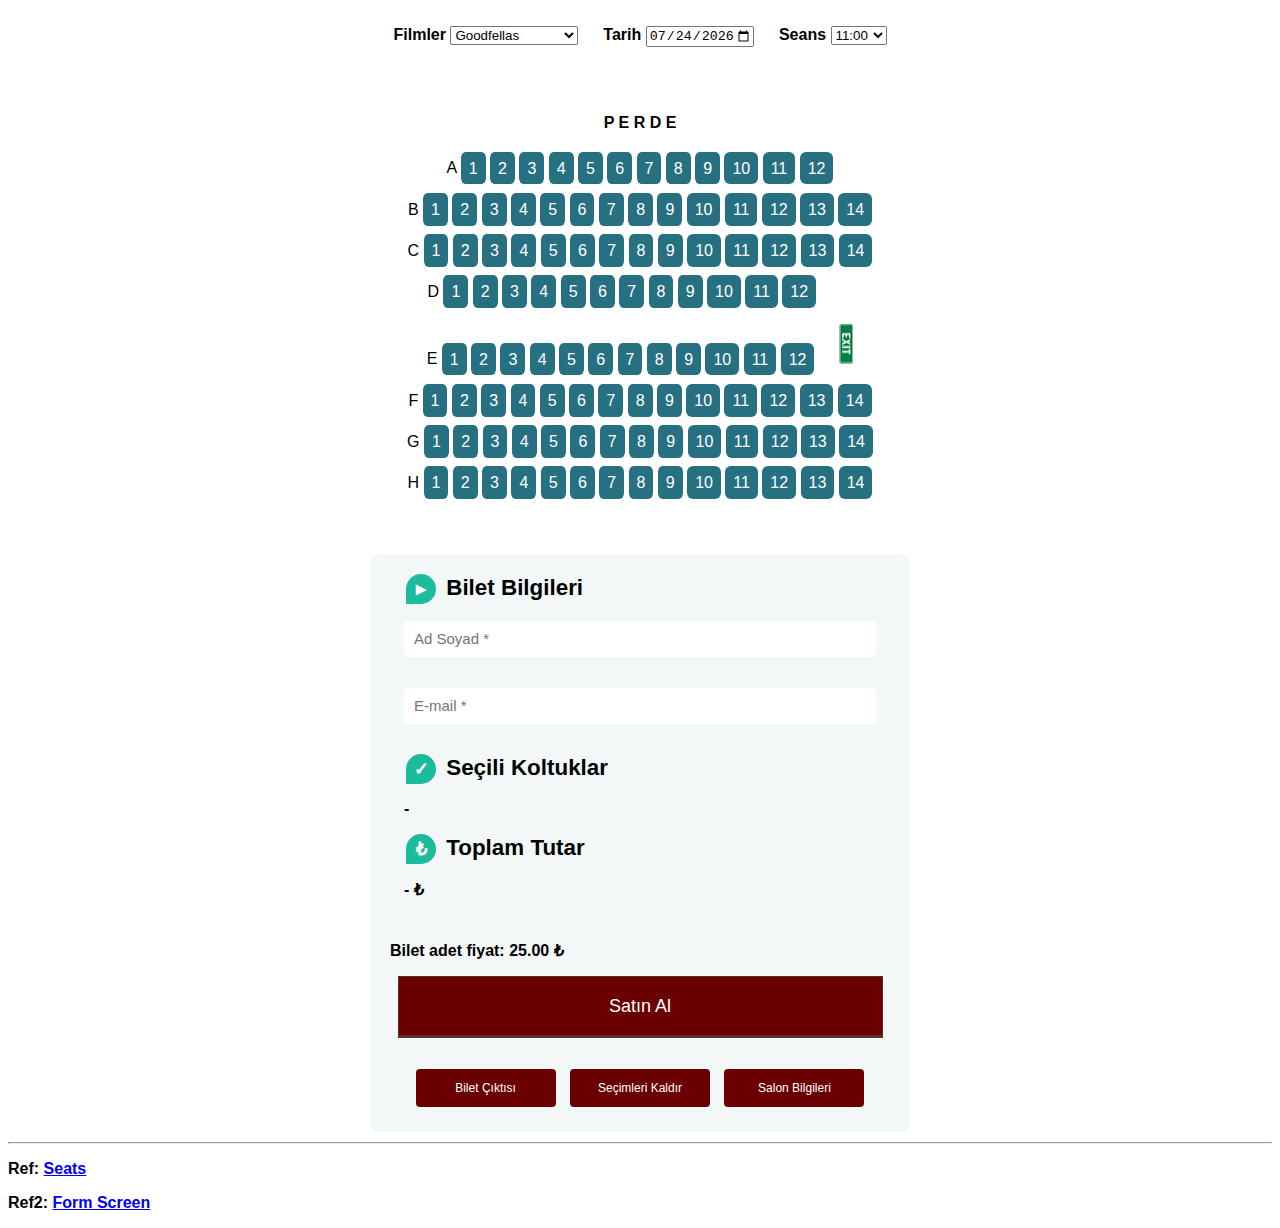
==== Project/index.html @ 33f56f21 "Add files via upload" ====
<!DOCTYPE html>
<html lang="en-US">
<head>
    <meta charset="UTF-8">
    <meta name="viewport" content="width=device-width">
    <title> </title>
    <meta name="viewport" content="width=device-width, initial-scale=1">
 <link rel="stylesheet" href="seat.css">
  <link rel="stylesheet" href="buton.css">
 <link rel="stylesheet" href="formScreen.css">
</head>
<body onload="db.kontrol();satilanBilet(); openMessage();">
    <br>   
    <div class="container">
<div align="center"> <b> Filmler </b> 
    <select onchange="temizle();db.kontrol();temizle2();satilanBilet();" required="" id="movie1">
    <option value="Goodfellas">Goodfellas</option>
      <option value="The Great Gatsby">The Great Gatsby</option>
      <option value="Predestination">Predestination</option>
      <option value="Inception">Inception</option>
      <option value="Focus">Focus</option>
    </select>
     
      <b> Tarih</b>
    <input onchange="temizle();db.kontrol();temizle2();satilanBilet();" type="date" name="date" id="date" min="2018-12-19"max="2018-12-30" required="">
     
    <b>Seans</b>
    <select onchange="temizle();db.kontrol();temizle2();satilanBilet();" required="" id="session1">
      <option value="11:00">11:00</option>
      <option value="13:45">13:45</option>
      <option value="16:30">16:30</option>
      <option value="19:15">19:15</option>
    </select>
</div>
<div class="seatSelection col-lg-12">
    
   <!-- <p><img src="screen.png" id="cog2" align="center"></p>-->
   <b><p > P E R D E </p></b>
    <div class="seatsChart col-lg-6">
        <div class="seatRow">
            <div class="seatRowNumber">
                A
            </div>
            <div id="A-1" role="checkbox" class=" seatNumber ">1</div>
            <div id="A-2" role="checkbox" class=" seatNumber ">2</div>
            <div id="A-3" role="checkbox" class=" seatNumber ">3</div>
            <div id="A-4" role="checkbox" class=" seatNumber ">4</div>
            <div id="A-5" role="checkbox" class=" seatNumber ">5</div>
            <div id="A-6" role="checkbox" class=" seatNumber ">6</div>
            <div id="A-7" role="checkbox" class=" seatNumber ">7</div>
            <div id="A-8" role="checkbox" class=" seatNumber ">8</div>
            <div id="A-9" role="checkbox" class=" seatNumber ">9</div>
            <div id="A-10" role="checkbox" class=" seatNumber ">10</div>
            <div id="A-11" role="checkbox" class=" seatNumber ">11</div>
            <div id="A-12" role="checkbox" class=" seatNumber ">12</div>
        </div>
        <div class="seatRow">
            <div class="seatRowNumber">
                B
            </div>
            <div id="B-1" role="checkbox" class=" seatNumber ">1</div>
            <div id="B-2" role="checkbox" class=" seatNumber ">2</div>
            <div id="B-3" role="checkbox" class=" seatNumber ">3</div>
            <div id="B-4" role="checkbox" class=" seatNumber ">4</div>
            <div id="B-5" role="checkbox" class=" seatNumber ">5</div>
            <div id="B-6" role="checkbox" class=" seatNumber ">6</div>
            <div id="B-7" role="checkbox" class=" seatNumber ">7</div>
            <div id="B-8" role="checkbox" class=" seatNumber ">8</div>
            <div id="B-9" role="checkbox" class=" seatNumber  ">9</div>
            <div id="B-10" role="checkbox" class=" seatNumber ">10</div>
            <div id="B-11" role="checkbox" class=" seatNumber ">11</div>
            <div id="B-12" role="checkbox" class=" seatNumber ">12</div>
            <div id="B-13" role="checkbox" class=" seatNumber  ">13</div>
            <div id="B-14" role="checkbox" class=" seatNumber ">14</div>
        </div>
        <div class="seatRow">
            <div class="seatRowNumber">
                C
            </div>
            <div id="C-1" role="checkbox" class=" seatNumber ">1</div>
            <div id="C-2" role="checkbox" class=" seatNumber ">2</div>
            <div id="C-3" role="checkbox" class=" seatNumber ">3</div>
            <div id="C-4" role="checkbox" class=" seatNumber ">4</div>
            <div id="C-5" role="checkbox" class=" seatNumber ">5</div>
            <div id="C-6" role="checkbox" class=" seatNumber ">6</div>
            <div id="C-7" role="checkbox" class=" seatNumber ">7</div>
            <div id="C-8" role="checkbox" class=" seatNumber ">8</div>
            <div id="C-9" role="checkbox" class=" seatNumber ">9</div>
            <div id="C-10" role="checkbox" class=" seatNumber ">10</div>
            <div id="C-11" role="checkbox" class=" seatNumber ">11</div>
            <div id="C-12" role="checkbox" class=" seatNumber ">12</div>
            <div id="C-13" role="checkbox" class=" seatNumber ">13</div>
            <div id="C-14" role="checkbox" class=" seatNumber ">14</div>
  
        </div>
        <div class="seatRow">
            <div class="seatRowNumber">
                D
            </div>
            <div id="D-1" role="checkbox" class=" seatNumber ">1</div>
            <div id="D-2" role="checkbox" class=" seatNumber ">2</div>
            <div id="D-3" role="checkbox" class=" seatNumber ">3</div>
            <div id="D-4" role="checkbox" class=" seatNumber ">4</div>
            <div id="D-5" role="checkbox" class=" seatNumber ">5</div>
            <div id="D-6" role="checkbox" class=" seatNumber ">6</div>
            <div id="D-7" role="checkbox" class=" seatNumber ">7</div>
            <div id="D-8" role="checkbox" class=" seatNumber ">8</div>
            <div id="D-9" role="checkbox" class=" seatNumber ">9</div>
            <div id="D-10" role="checkbox" class=" seatNumber ">10</div>
            <div id="D-11" role="checkbox" class=" seatNumber ">11</div>
            <div id="D-12" role="checkbox" class=" seatNumber ">12</div>     
        </div>
        <div class="seatRow">
            <div class="seatRowNumber">
                E
            </div>
            <div id="E-1" role="checkbox" class=" seatNumber ">1</div>
            <div id="E-2" role="checkbox" class=" seatNumber ">2</div>
            <div id="E-3" role="checkbox" class=" seatNumber ">3</div>
            <div id="E-4" role="checkbox" class=" seatNumber ">4</div>
            <div id="E-5" role="checkbox" class=" seatNumber ">5</div>
            <div id="E-6" role="checkbox" class=" seatNumber  ">6</div>
            <div id="E-7" role="checkbox" class=" seatNumber ">7</div>
            <div id="E-8" role="checkbox" class=" seatNumber ">8</div>
            <div id="E-9" role="checkbox" class=" seatNumber ">9</div>
            <div id="E-10" role="checkbox" class=" seatNumber ">10</div>
            <div id="E-11" role="checkbox" class=" seatNumber ">11</div>
            <div id="E-12" role="checkbox" class=" seatNumber ">12</div> 
              <img src="exit.png" id="cog2" width="14" height="40">
        </div>
    <div class="seatRow">
            <div class="seatRowNumber">
                F
            </div>
            <div id="F-1" role="checkbox" class=" seatNumber ">1</div>
            <div id="F-2" role="checkbox" class=" seatNumber ">2</div>
            <div id="F-3" role="checkbox" class=" seatNumber ">3</div>
            <div id="F-4" role="checkbox" class=" seatNumber ">4</div>
            <div id="F-5" role="checkbox" class=" seatNumber ">5</div>
            <div id="F-6" role="checkbox" class=" seatNumber ">6</div>
            <div id="F-7" role="checkbox" class=" seatNumber ">7</div>
            <div id="F-8" role="checkbox" class=" seatNumber ">8</div>
            <div id="F-9" role="checkbox" class=" seatNumber ">9</div>
            <div id="F-10" role="checkbox" class=" seatNumber ">10</div>
            <div id="F-11" role="checkbox" class=" seatNumber ">11</div>
            <div id="F-12" role="checkbox" class=" seatNumber ">12</div>
            <div id="F-13" role="checkbox" class=" seatNumber ">13</div>
            <div id="F-14" role="checkbox" class=" seatNumber ">14</div>
        </div>
    <div class="seatRow">
            <div class="seatRowNumber">
                G
            </div>
            <div id="G-1" role="checkbox" class=" seatNumber ">1</div>
            <div id="G-2" role="checkbox" class=" seatNumber ">2</div>
            <div id="G-3" role="checkbox" class=" seatNumber ">3</div>
            <div id="G-4" role="checkbox" class=" seatNumber ">4</div>
            <div id="G-5" role="checkbox" class=" seatNumber ">5</div>
            <div id="G-6" role="checkbox" class=" seatNumber ">6</div>
            <div id="G-7" role="checkbox" class=" seatNumber ">7</div>
            <div id="G-8" role="checkbox" class=" seatNumber ">8</div>
            <div id="G-9" role="checkbox" class=" seatNumber ">9</div>
            <div id="G-10" role="checkbox" class=" seatNumber ">10</div>
            <div id="G-11" role="checkbox" class=" seatNumber ">11</div>
            <div id="G-12" role="checkbox" class=" seatNumber ">12</div>
            <div id="G-13" role="checkbox" class=" seatNumber ">13</div>
            <div id="G-14" role="checkbox" class=" seatNumber ">14</div>
        </div>
    <div class="seatRow">
            <div class="seatRowNumber">
                H
            </div>
            <div id="H-1" role="checkbox" class=" seatNumber ">1</div>
            <div id="H-2" role="checkbox" class=" seatNumber ">2</div>
            <div id="H-3" role="checkbox" class=" seatNumber ">3</div>
            <div id="H-4" role="checkbox" class=" seatNumber ">4</div>
            <div id="H-5" role="checkbox" class=" seatNumber ">5</div>
            <div id="H-6" role="checkbox" class=" seatNumber ">6</div>
            <div id="H-7" role="checkbox" class=" seatNumber ">7</div>
            <div id="H-8" role="checkbox" class=" seatNumber ">8</div>
            <div id="H-9" role="checkbox" class=" seatNumber ">9</div>
            <div id="H-10" role="checkbox" class=" seatNumber ">10</div>
            <div id="H-11" role="checkbox" class=" seatNumber ">11</div>
            <div id="H-12" role="checkbox" class=" seatNumber ">12</div>
            <div id="H-13" role="checkbox" class=" seatNumber ">13</div>
            <div id="H-14" role="checkbox" class=" seatNumber ">14</div>
        </div>
    </div>

<b> 
</div>
<div class="form-style-5">
                     
<form id="form" action="javascript:kontrolSat();db.kontrol();makeTable();temizle2();satilanBilet();">
<fieldset>
<legend><span class="number">►</span> Bilet Bilgileri</legend>
<input type="text" id="name" value="" placeholder="Ad Soyad *">
<input type="email" id="email" value="" placeholder="E-mail *">
 <legend><span class="number">✓</span> Seçili Koltuklar</legend><p id="koltukNumara" > - </p>
 <legend><span class="number">₺</span> Toplam Tutar</legend><p id="koltukFiyat" > - ₺ </p>
</fieldset>
<p >Bilet adet fiyat: 25.00 ₺ </p>

<input type="submit" value="Satın Al" />
</form>

    <table id="satilanBilet"> </table>
    <p id="koltukNumara" > </p>
    <script src="koltukSayac.js"></script>
    <script src="biletTutar.js"></script>
    <div align="center">
    <button  id="myBtn" class="button"onclick="makeTable()" style="vertical-align:middle"><span>Bilet Çıktısı</span></button>
  <button class="button"onclick="secimleriKaldir();temizle2();" style="vertical-align:middle"><span>Seçimleri Kaldır</span></button>
  <button  id="myBtn2" class="button"onclick="satilanBilet();" style="vertical-align:middle"><span>Salon Bilgileri</span></button>
</div>
</div>



<div id="myModal" class="modal">
  <div class="modal-content">
    <span class="close">&times;</span>
    <p>
        <div align="center"><head>Bilet Çıktı Ekranı</head></div>
    <table id="tabloBilet"> </table>
    </p>
  </div>
</div>
<div id="myModal2" class="modal2">
  <div class="modal-content2">
    <span class="close2">&times;</span>
    <p>
    <table id="satilanTablo"> </table>
    </p>
  </div>
</div>
<hr />

<p>Ref:
<a href="https://codepen.io/hectorfeliz/pen/QbvXLo" 
 >  Seats</a>
</p>
<p>Ref2:
    <a href="https://www.sanwebe.com/2014/08/css-html-forms-designs" 
     >  Form Screen</a>
    </p>

  <script src="seat.js"></script>
  <script src="currentDate.js"> </script>
  <script src="pop_up.js"></script>
  <script src="pop_up2.js"></script>

  <script> db = new database(); </script>


<script> 

function openMessage(){
    
x = window.innerWidth;
y = window.innerHeight;
    if(y>x){
alert("Mobil cihazlar için dikey kullanım uygun değildir, lütfen ekranınızı yatay olarak kullanınız.")
}
console.log("genişlik:"+x+"yükseklik:"+y)
}


</script>
</body>
</html>
---- Project/seat.css ----
.container {
    
    padding-right: auto;
    padding-left: auto;
    margin-right: auto;
    margin-left: auto;
}
.seatSelection {
  text-align: center;
  padding: 1%;
  margin: 3%;}

.seatsReceipt {text-align: center;}

.perde{

size: 16px;	
}
.seatNumber {
	display: inline;
	padding: 0.7%;
	background-color: #267082;
	color: #FFF;
	border-radius: 18%;
	cursor: default;
	line-height: 25%;
	text-align: center;
	cursor: pointer;
 }

.seatRow {
	padding: 1%;
}

.seatSelected {
	background-color: #FFB936;
	color: black;
 }


.seatUnavailable {
	background-color: #63130E;
	cursor: no-drop;}

.seatRowNumber {
	clear: none;
	display: inline;
 }

.hidden {display: none;}

.seatsAmount {max-width: 2em;}
---- Project/buton.css ----
.button {
  display: inline-block;
  border-radius: 4px;
  background-color: #6A0000;
  border: none;
  color: #FFFFFF;
  text-align: center;
  font-size: 12px;
  padding: 12px;
  width: 140px;
  transition: all 0.5s;
  cursor: pointer;
  margin: 5px;
}

.button span {
  cursor: pointer;
  display: inline-block;
  position: relative;
  transition: 0.5s;
}

.button span:after {
  content: '\00bb';
  position: absolute;
  opacity: 0;
  top: 0;
  right: -20px;
  transition: 0.5s;
}

.button:hover span {
  padding-right: 25px;
}

.button:hover span:after {
  opacity: 1;
  right: 0;
}

.modal {
  display: none; 
  position: fixed; 
  z-index: 1; 
  left: 0;
  top: 0;
  width: 100%; 
  height: 100%; 
  overflow: auto; 
  background-color: rgba(0,0,0,0.4); 
}
/* İçerik / Kutu */
.modal-content {
  background-color: #fefefe;
  margin: 15% auto; 
  padding: 20px;
  border: 1px solid #888;
  width: 55%; 
}
/* Kapat Düğmesi */
.close {
  color: #aaa;
  float: right;
  font-size: 28px;
  font-weight: bold;
}
.close:hover,
.close:focus {
  color: black;
  text-decoration: none;
  cursor: pointer;
}

table { border-collapse: collapse; }
th { color: rgb(1, 1, 2); padding: 5px 5px; }
td { 
    border: 3px solid rgb(0, 0, 0); 
    padding: 5px 5px; 
    text-align: center; 
 }
---- Project/formScreen.css ----
.form-style-5{
  max-width: 500px;
	padding: 5px 10px;
	background: #000000;
	margin: 10px auto;
	padding: 20px;
	background: #f4f7f8;
	border-radius: 8px;
	font-family: Calibri, Helvetica, sans-serif;
}
.form-style-5 fieldset{
	border: none;
}
.form-style-5 legend {
	font-size: 1.4em;
	margin-bottom: 10px;
}
.form-style-5 label {
	display: block;
	margin-bottom: 8px;
}
.form-style-5 input[type="text"],
.form-style-5 input[type="date"],
.form-style-5 input[type="datetime"],
.form-style-5 input[type="email"],
.form-style-5 input[type="number"],
.form-style-5 input[type="search"],
.form-style-5 input[type="time"],
.form-style-5 input[type="url"],
.form-style-5 textarea,
.form-style-5 select {
	font-family: Calibri, Helvetica, sans-serif;
	background: #000000;
	border: none;
	border-radius: 4px;
	font-size: 15px;
	margin: 0;
	outline: 0;
	padding: 10px;
	width: 100%;
	box-sizing: border-box; 
	-webkit-box-sizing: border-box;
	-moz-box-sizing: border-box; 
	background-color: #ffffff;
	color:#000000;
	-webkit-box-shadow: 0 1px 0 rgba(0,0,0,0.03) inset;
	box-shadow: 0 1px 0 rgba(0,0,0,0.03) inset;
	margin-bottom: 30px;
}
.form-style-5 input[type="text"]:focus,
.form-style-5 input[type="date"]:focus,
.form-style-5 input[type="datetime"]:focus,
.form-style-5 input[type="email"]:focus,
.form-style-5 input[type="number"]:focus,
.form-style-5 input[type="search"]:focus,
.form-style-5 input[type="time"]:focus,
.form-style-5 input[type="url"]:focus,
.form-style-5 textarea:focus,
.form-style-5 select:focus{
	background: #ffffff;
}
.form-style-5 .number {
	background: #1abc9c;
	color: #fff;
	height: 30px;
	width: 30px;
	display: inline-block;
	font-size: 0.8em;
	margin-right: 4px;
	line-height: 30px;
	text-align: center;
	text-shadow: 0 1px 0 rgba(255,255,255,0.2);
	border-radius: 15px 15px 15px 0px;
}

.form-style-5 input[type="submit"],
.form-style-5 input[type="button"]
{
	position: relative;
	display: block;
	padding: 19px 39px 18px 39px;
	color: #FFF;
	margin: 0 auto;
	background: #6A0000;
	font-size: 18px;
	text-align: center;
	font-style: normal;
	width: 97%;
	border: 1px solid rgb(92, 45, 45);
	border-width: 1px 1px 3px;
	margin-bottom: 10px;
}
.form-style-5 input[type="submit"]:hover,
.form-style-5 input[type="button"]:hover
{
	background: rgb(92, 45, 45);
}

body{
    font-family: Calibri, Helvetica, sans-serif;
    position:  relative;
    font-size: 100%;
  }
  .modal {
    display: none; 
    position: fixed; 
    z-index: 1; 
    left: 0;
    top: 0;
    width: 100%; 
    height: 100%; 
    overflow: auto; 
    background-color: rgba(0,0,0,0.4); 
  }
  .modal2 {
    display: none; 
    position: fixed; 
    z-index: 1; 
    left: 0;
    top: 0;
    width: 100%; 
    height: 100%; 
    overflow: auto; 
    background-color: rgba(0,0,0,0.4); 
  }
  /* İçerik / Kutu */
  .modal-content {
    background-color: #fefefe;
    margin: 15% auto; 
    padding: 20px;
    border: 1px solid #888;
    width: 55%; 
  }
  .modal-content2 {
    background-color: #fefefe;
    margin: 15% auto; 
    padding: 20px;
    border: 1px solid #888;
    width: auto;
    position: center; 
  }
  /* Kapat Düğmesi */
  .close {
    color: #aaa;
    float: right;
    font-size: 28px;
    font-weight: bold;
  }
  .close2 {
    color: #aaa;
    float: right;
    font-size: 28px;
    font-weight: bold;
  }
  .close:hover,
  .close:focus {
    color: black;
    text-decoration: none;
    cursor: pointer;
  }
  .close2:hover,
  .close2:focus {
    color: black;
    text-decoration: none;
    cursor: pointer;
  }
  
  table { 
        border-collapse: collapse; 
       margin-left: auto;
       margin-right: auto;}
  th { color: rgb(1, 1, 2); padding: 5px 5px; }
  td { 
      border: 3px solid rgb(0, 0, 0); 
      padding: 5px 5px; 
      text-align: left; 
   }
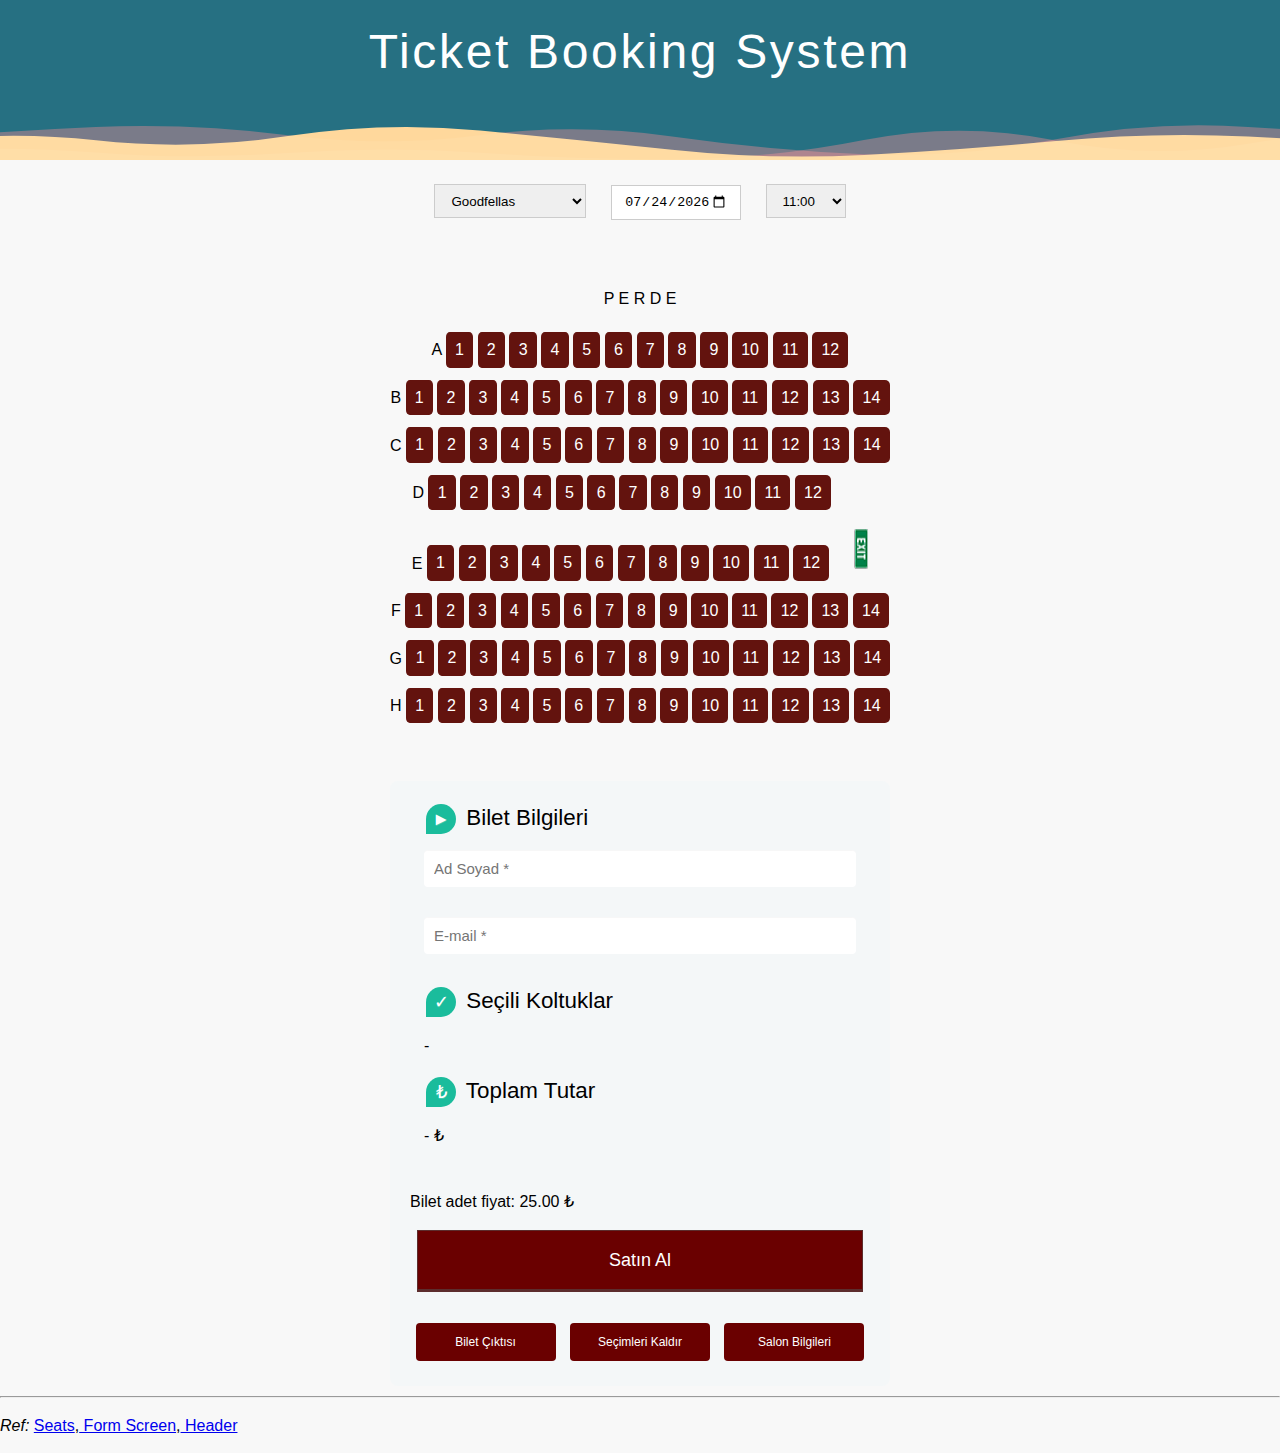
==== commit 584df04f: "Add files via upload" ====
--- a/Project/index.html
+++ b/Project/index.html
@@ -3,17 +3,26 @@
 <head>
     <meta charset="UTF-8">
     <meta name="viewport" content="width=device-width">
-    <title> </title>
+    <title> TICKET BOOKING SYSTEM </title>
     <meta name="viewport" content="width=device-width, initial-scale=1">
  <link rel="stylesheet" href="seat.css">
   <link rel="stylesheet" href="buton.css">
  <link rel="stylesheet" href="formScreen.css">
 </head>
-<body onload="db.kontrol();satilanBilet(); openMessage();">
+
+<div class="header">
+    <h1>Ticket Booking System</h1>
+  </div>
+  <div class="canvas-wrap">
+    <canvas id="canvas"></canvas>
+  </div>
+
+<body onload="db.kontrol();satilanBilet(); openMessage();controlHours();">
+
     <br>   
     <div class="container">
-<div align="center"> <b> Filmler </b> 
-    <select onchange="temizle();db.kontrol();temizle2();satilanBilet();" required="" id="movie1">
+<div align="center"> 
+    <select onchange="temizle();db.kontrol();temizle2();satilanBilet();controlHours();" required="" id="movie1">
     <option value="Goodfellas">Goodfellas</option>
       <option value="The Great Gatsby">The Great Gatsby</option>
       <option value="Predestination">Predestination</option>
@@ -21,15 +30,15 @@
       <option value="Focus">Focus</option>
     </select>
      
-      <b> Tarih</b>
-    <input onchange="temizle();db.kontrol();temizle2();satilanBilet();" type="date" name="date" id="date" min="2018-12-19"max="2018-12-30" required="">
+     
+    <input class="date"onchange="temizle();db.kontrol();temizle2();satilanBilet();controlHours();" type="date" name="date" id="date" min="2018-12-24"max="2018-12-31" required="">
      
-    <b>Seans</b>
-    <select onchange="temizle();db.kontrol();temizle2();satilanBilet();" required="" id="session1">
-      <option value="11:00">11:00</option>
-      <option value="13:45">13:45</option>
-      <option value="16:30">16:30</option>
-      <option value="19:15">19:15</option>
+
+    <select onchange="temizle();db.kontrol();temizle2();satilanBilet();controlHours();" required="" id="session1">
+      <option value="11">11:00</option>
+      <option value="13">13:00</option>
+      <option value="16">17:00</option>
+      <option value="19">20:00</option>
     </select>
 </div>
 <div class="seatSelection col-lg-12">
@@ -191,7 +200,7 @@
 </div>
 <div class="form-style-5">
                      
-<form id="form" action="javascript:kontrolSat();db.kontrol();makeTable();temizle2();satilanBilet();">
+<form id="form" action="javascript:kontrolSat();db.kontrol();makeTable();satilanBilet();">
 <fieldset>
 <legend><span class="number">►</span> Bilet Bilgileri</legend>
 <input type="text" id="name" value="" placeholder="Ad Soyad *">
@@ -234,24 +243,23 @@
     </p>
   </div>
 </div>
-<hr />
-
-<p>Ref:
-<a href="https://codepen.io/hectorfeliz/pen/QbvXLo" 
- >  Seats</a>
+<hr>
+</b>
+<p><i>Ref:</i>
+<a href="https://codepen.io/hectorfeliz/pen/QbvXLo">  Seats</a>,<a href="https://www.sanwebe.com/2014/08/css-html-forms-designs" 
+>  Form Screen</a>,<a href="https://codepen.io/cojdev/pen/PjYPKv"
+>  Header</a> 
 </p>
-<p>Ref2:
-    <a href="https://www.sanwebe.com/2014/08/css-html-forms-designs" 
-     >  Form Screen</a>
-    </p>
-
-  <script src="seat.js"></script>
-  <script src="currentDate.js"> </script>
-  <script src="pop_up.js"></script>
-  <script src="pop_up2.js"></script>
-
-  <script> db = new database(); </script>
-
+
+    <script src="baslik.js"> </script>
+    <script src="currentDate.js"> </script>
+    <script src="pop_up.js"></script>
+    <script src="pop_up2.js"></script>
+    <script src="seat.js"></script>
+    <script>db= new database(); 
+</script>
+  
+  
 
 <script> 
 
@@ -260,7 +268,7 @@
 x = window.innerWidth;
 y = window.innerHeight;
     if(y>x){
-alert("Mobil cihazlar için dikey kullanım uygun değildir, lütfen ekranınızı yatay olarak kullanınız.")
+alert("Kullandığınız cihazın ekran ölçülerine göre yatay kullanmanız önerilir.");
 }
 console.log("genişlik:"+x+"yükseklik:"+y)
 }
--- a/Project/seat.css
+++ b/Project/seat.css
@@ -12,21 +12,33 @@
 
 .seatsReceipt {text-align: center;}
 
-.perde{
-
-size: 16px;	
-}
 .seatNumber {
 	display: inline;
-	padding: 0.7%;
+	padding: 0.8%;
 	background-color: #267082;
 	color: #FFF;
-	border-radius: 18%;
+	border-radius: 14%;
 	cursor: default;
 	line-height: 25%;
 	text-align: center;
 	cursor: pointer;
  }
+
+ select {
+	border: 1px solid #ccc;
+	height: 34px;
+	width: auto;
+	padding: 6px 12px;
+	line-height: 1.42857143;
+  }
+
+  .date {
+	border: 1px solid #ccc;
+	width: auto;
+	padding: 6px 12px;
+	line-height: 1.42857143;
+  }
+
 
 .seatRow {
 	padding: 1%;
@@ -50,3 +62,50 @@
 .hidden {display: none;}
 
 .seatsAmount {max-width: 2em;}
+
+
+*,*:before,*:after {
+	box-sizing: border-box;
+  }
+  
+  html {
+	font-family: "Work Sans", sans-serif;
+	color: rgb(0, 0, 0);
+	font-size: 16px;
+	line-height: 1.5;
+	font-weight: 300;
+  }
+  
+  body {
+	margin: 0;
+	padding: 0;
+	background: #f8f8f8;
+  }
+  
+  .header {
+	background-color: #267082;
+	background-image: linear-gradient(to bottom, rgba(rgb(219, 203, 214), .5), transparent);
+	min-height: 100px;
+	padding: 1rem 2rem;
+	color: white;
+	text-align: center;
+  }
+  
+  h1 {
+	font-size: 3rem;
+	letter-spacing: .1ch;
+	font-weight: 300;
+	margin: 0 0 1rem;
+  }
+  
+
+  
+  .canvas-wrap {
+	max-width: 100%;
+	overflow: hidden;
+	position: relative;
+  }
+  
+  canvas {
+	display: block;
+  }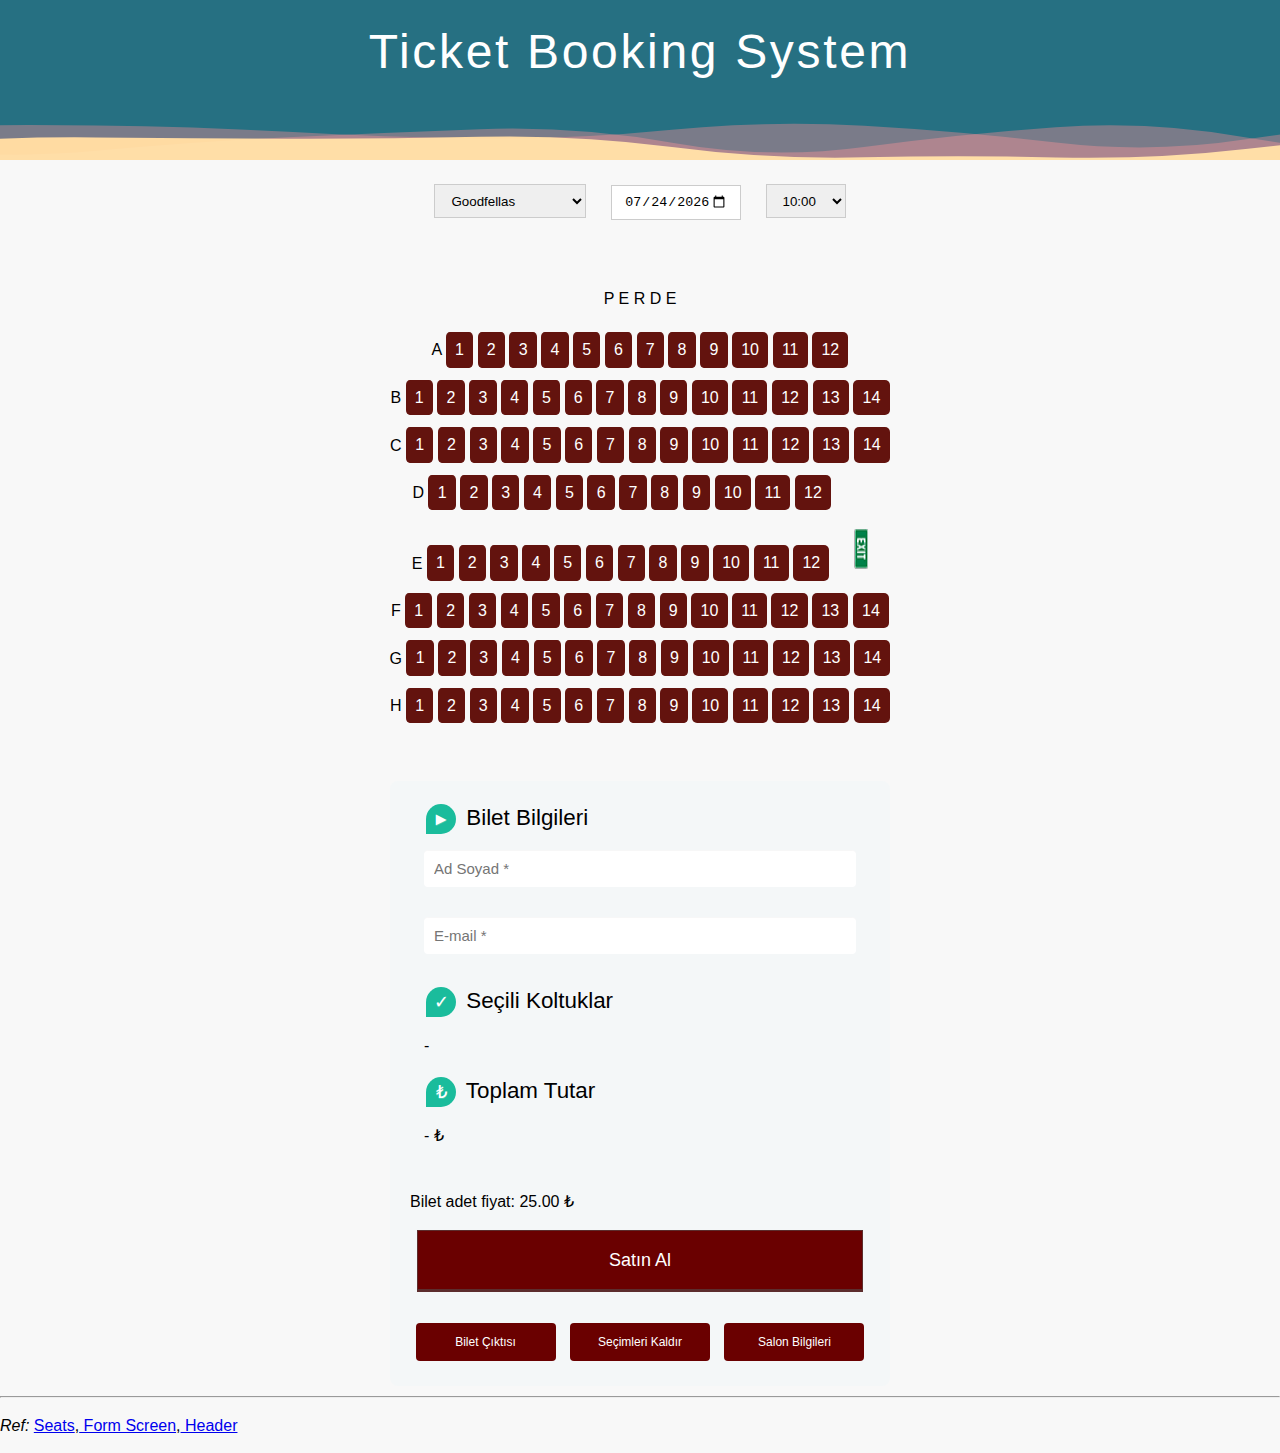
==== commit ec34309a: "Update index.html" ====
--- a/Project/index.html
+++ b/Project/index.html
@@ -35,7 +35,7 @@
      
 
     <select onchange="temizle();db.kontrol();temizle2();satilanBilet();controlHours();" required="" id="session1">
-      <option value="11">11:00</option>
+      <option value="10">10:00</option>
       <option value="13">13:00</option>
       <option value="16">17:00</option>
       <option value="19">20:00</option>
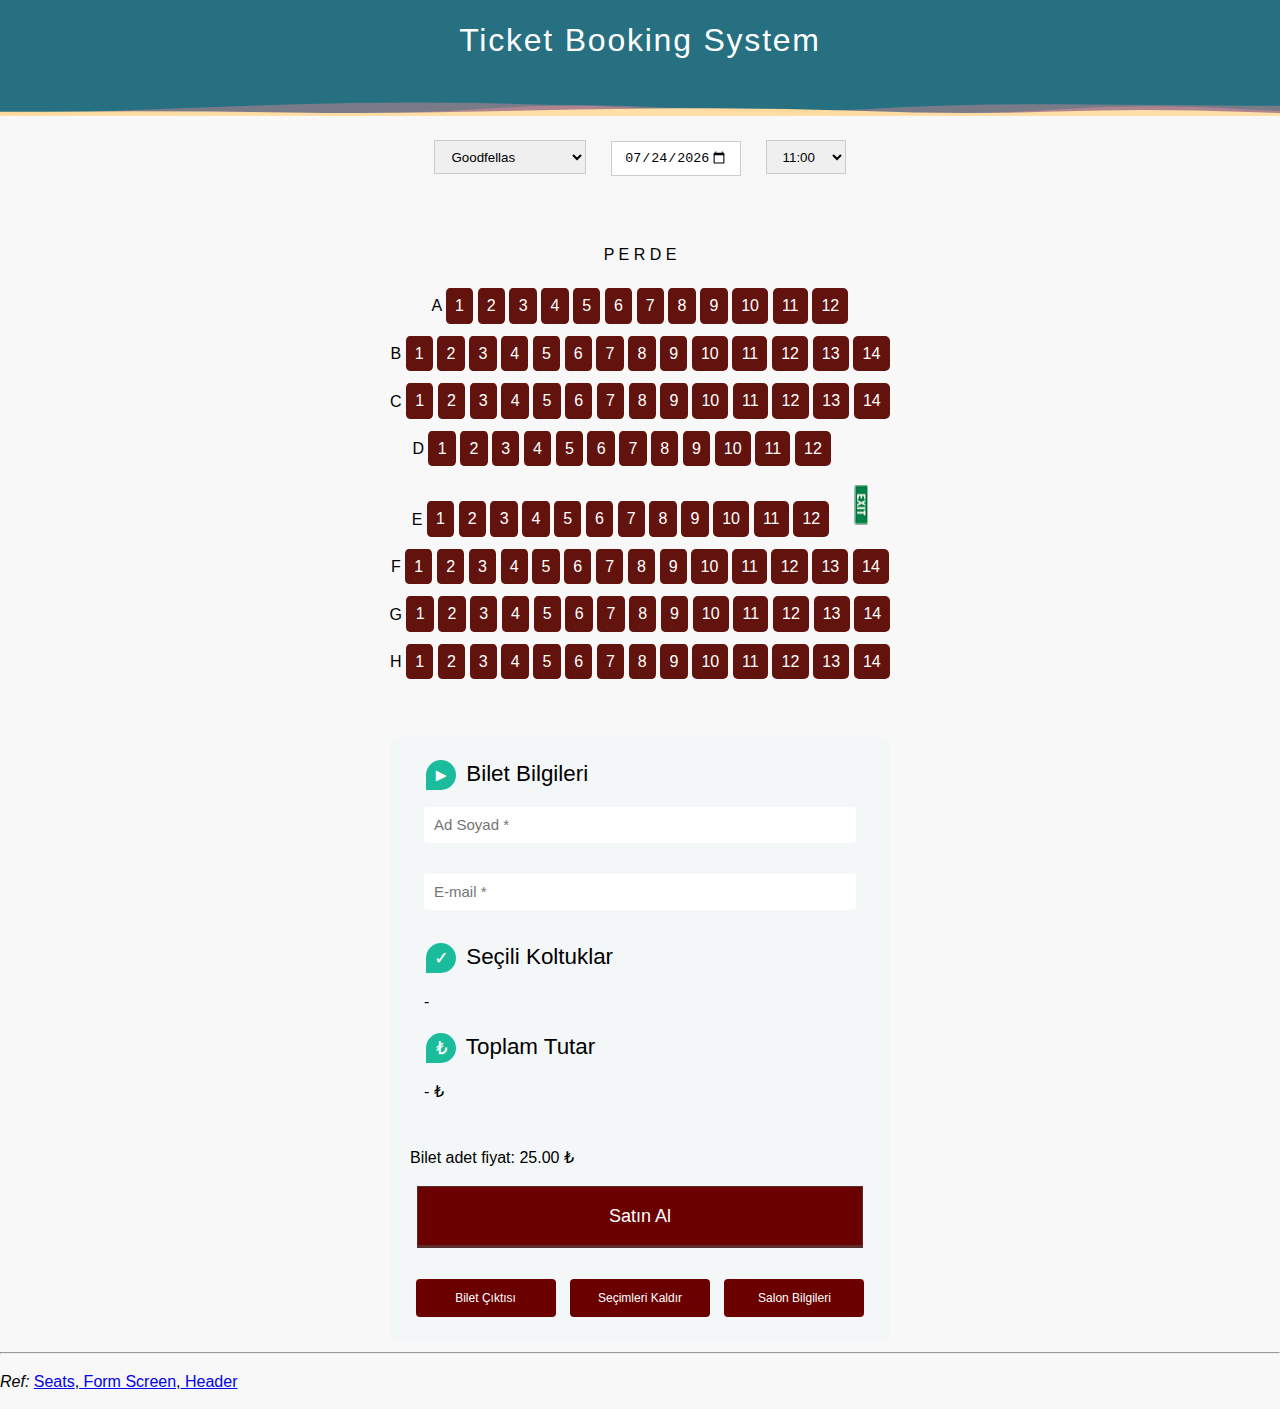
==== commit 9d4fcd13: "Add files via upload" ====
--- a/Project/index.html
+++ b/Project/index.html
@@ -35,7 +35,7 @@
      
 
     <select onchange="temizle();db.kontrol();temizle2();satilanBilet();controlHours();" required="" id="session1">
-      <option value="10">10:00</option>
+      <option value="11">11:00</option>
       <option value="13">13:00</option>
       <option value="16">17:00</option>
       <option value="19">20:00</option>
--- a/Project/seat.css
+++ b/Project/seat.css
@@ -85,14 +85,14 @@
   .header {
 	background-color: #267082;
 	background-image: linear-gradient(to bottom, rgba(rgb(219, 203, 214), .5), transparent);
-	min-height: 100px;
+	min-height: 10px;
 	padding: 1rem 2rem;
 	color: white;
 	text-align: center;
   }
   
   h1 {
-	font-size: 3rem;
+	font-size: 2rem;
 	letter-spacing: .1ch;
 	font-weight: 300;
 	margin: 0 0 1rem;
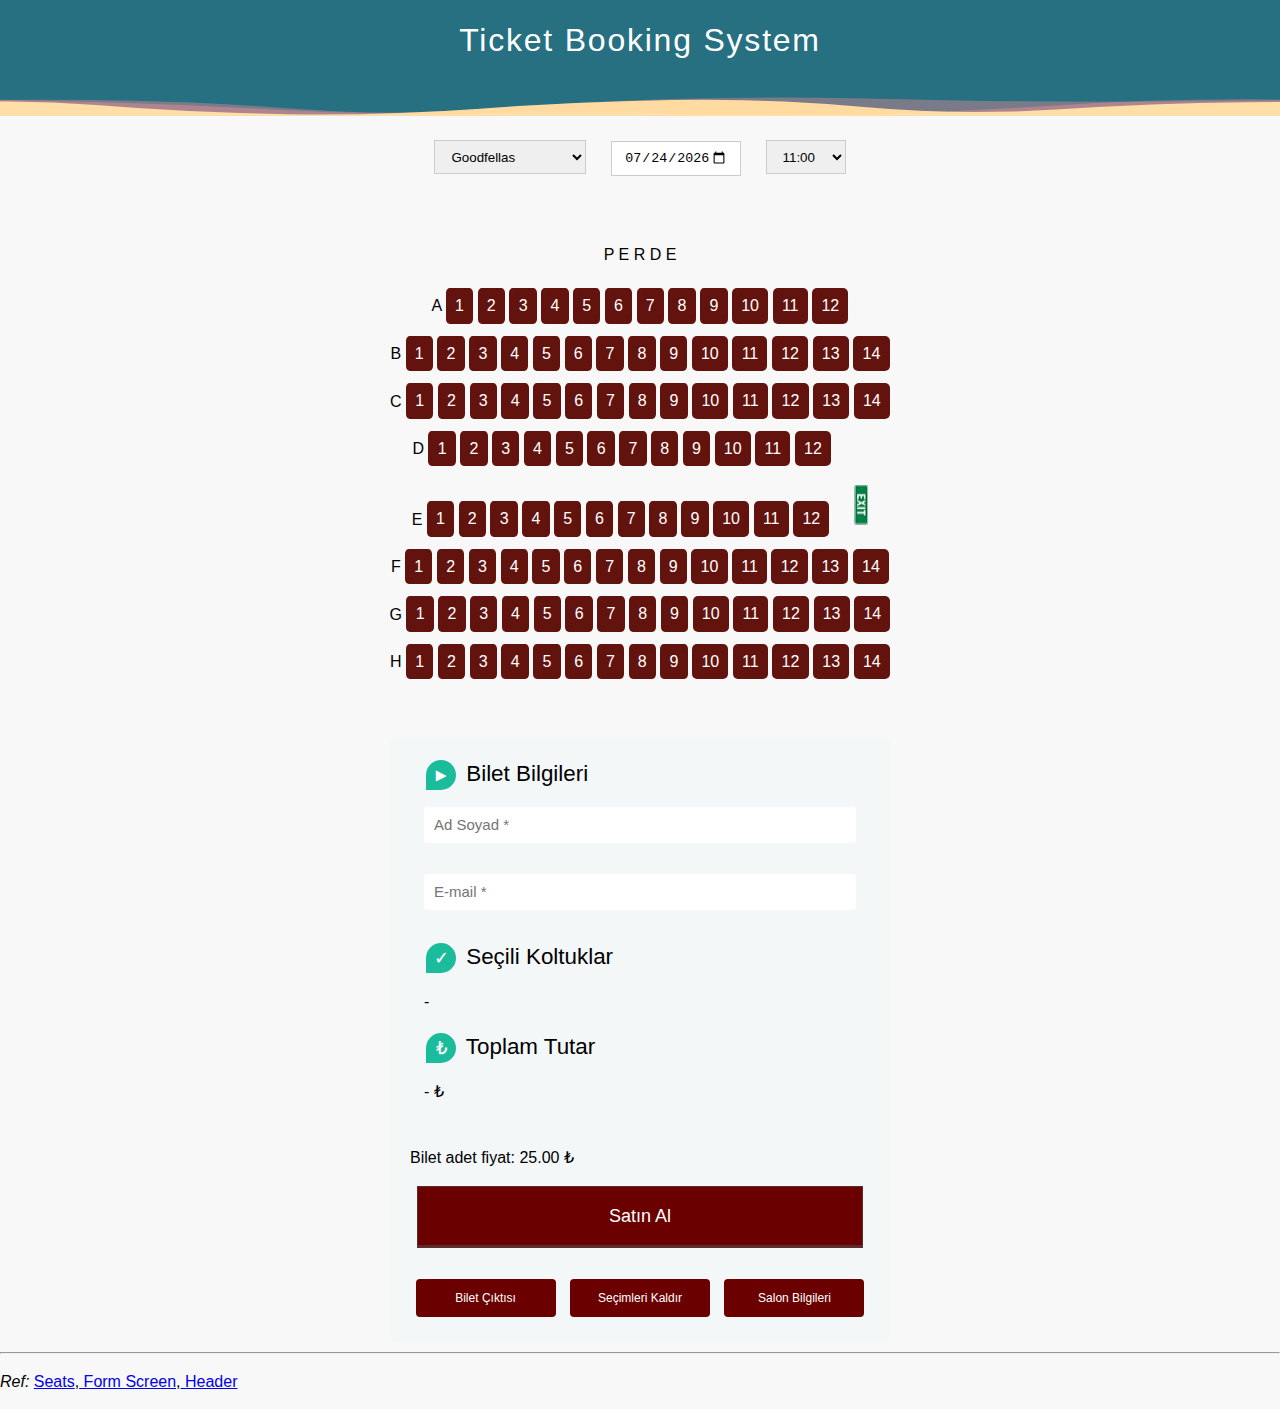
==== commit f9af05ce: "Update index.html" ====
--- a/Project/index.html
+++ b/Project/index.html
@@ -268,7 +268,7 @@
 x = window.innerWidth;
 y = window.innerHeight;
     if(y>x){
-alert("Kullandığınız cihazın ekran ölçülerine göre yatay kullanmanız önerilir.");
+alert("Cihazınızın mevcut ekran ölçülerine göre yatay kullanmanız önerilir.");
 }
 console.log("genişlik:"+x+"yükseklik:"+y)
 }
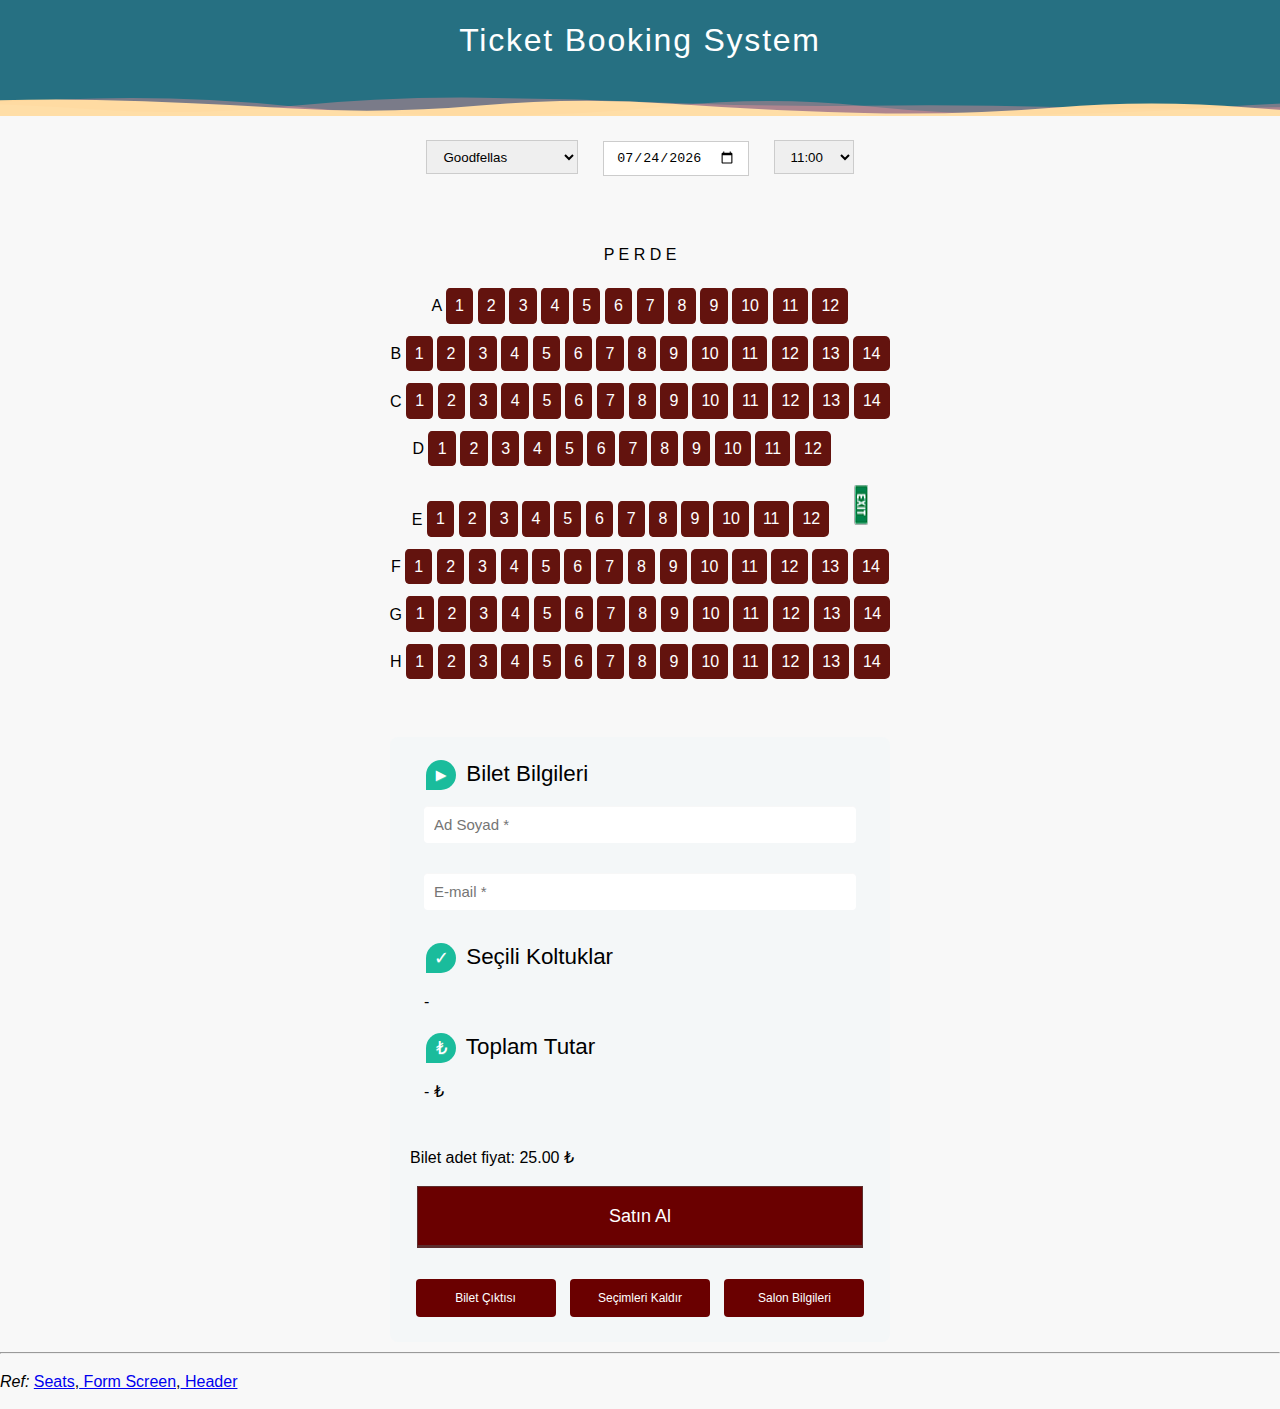
==== commit b3e1305c: "Add files via upload" ====
--- a/Project/index.html
+++ b/Project/index.html
@@ -31,7 +31,7 @@
     </select>
      
      
-    <input class="date"onchange="temizle();db.kontrol();temizle2();satilanBilet();controlHours();" type="date" name="date" id="date" min="2018-12-24"max="2018-12-31" required="">
+    <input class="date"onchange="temizle();db.kontrol();temizle2();satilanBilet();controlHours();" type="date" name="date" id="date" min="today" required="">
      
 
     <select onchange="temizle();db.kontrol();temizle2();satilanBilet();controlHours();" required="" id="session1">
@@ -177,7 +177,8 @@
         </div>
     <div class="seatRow">
             <div class="seatRowNumber">
-                H
+                H 
+
             </div>
             <div id="H-1" role="checkbox" class=" seatNumber ">1</div>
             <div id="H-2" role="checkbox" class=" seatNumber ">2</div>
@@ -252,23 +253,34 @@
 </p>
 
     <script src="baslik.js"> </script>
-    <script src="currentDate.js"> </script>
+  <script src="currentDate.js"> </script>
     <script src="pop_up.js"></script>
     <script src="pop_up2.js"></script>
     <script src="seat.js"></script>
     <script>db= new database(); 
 </script>
-  
-  
 
 <script> 
+	var today = new Date();
+	var dd = today.getDate();
+    const currentTime=today.getHours();
+	var mm = today.getMonth()+1; //January is 0!
+	var yyyy = today.getFullYear();
+ 		if(dd<10){
+       		 dd='0'+dd
+    	} 
+    	if(mm<10){
+        	mm='0'+mm
+    	} 
+	today = yyyy+'-'+mm+'-'+dd;
+	document.getElementById("date").setAttribute("min", today);
 
 function openMessage(){
     
 x = window.innerWidth;
 y = window.innerHeight;
     if(y>x){
-alert("Cihazınızın mevcut ekran ölçülerine göre yatay kullanmanız önerilir.");
+alert("Kullandığınız cihazın ekran ölçülerine göre yatay kullanmanız önerilir.");
 }
 console.log("genişlik:"+x+"yükseklik:"+y)
 }
